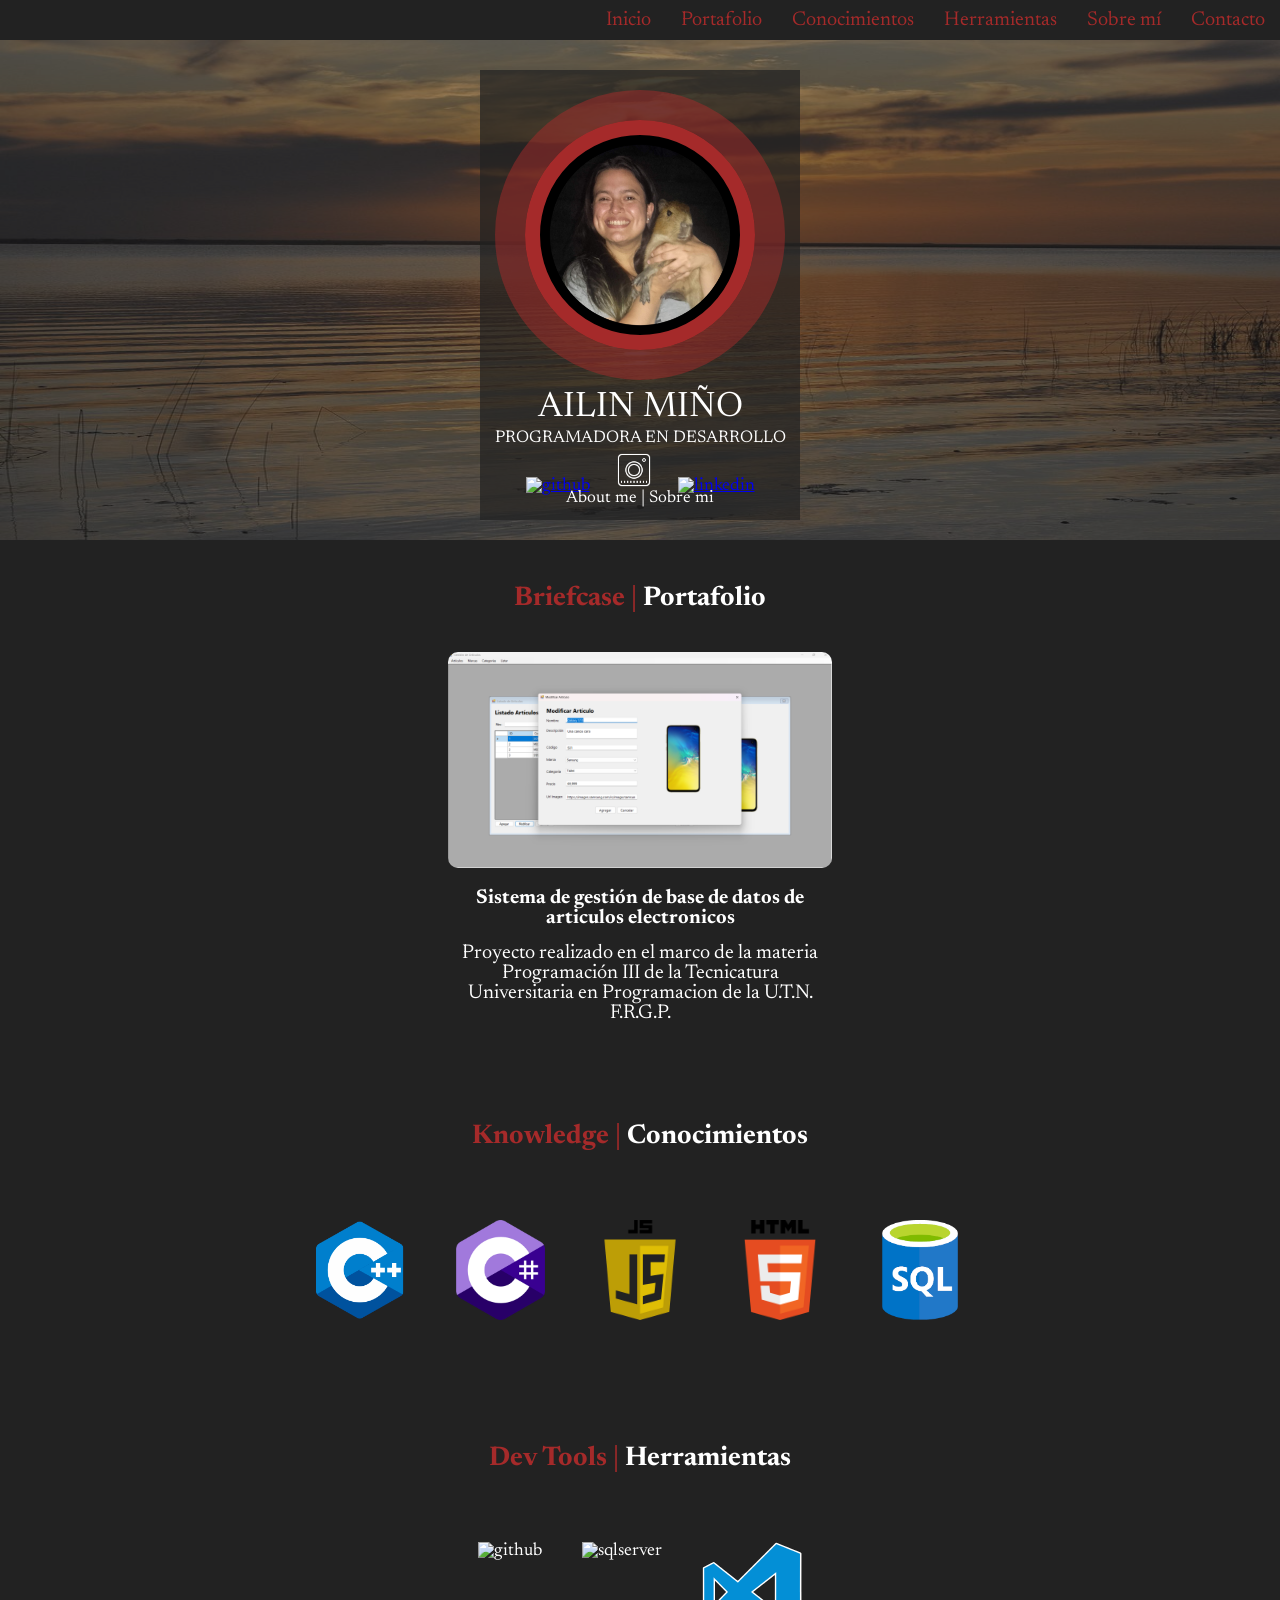
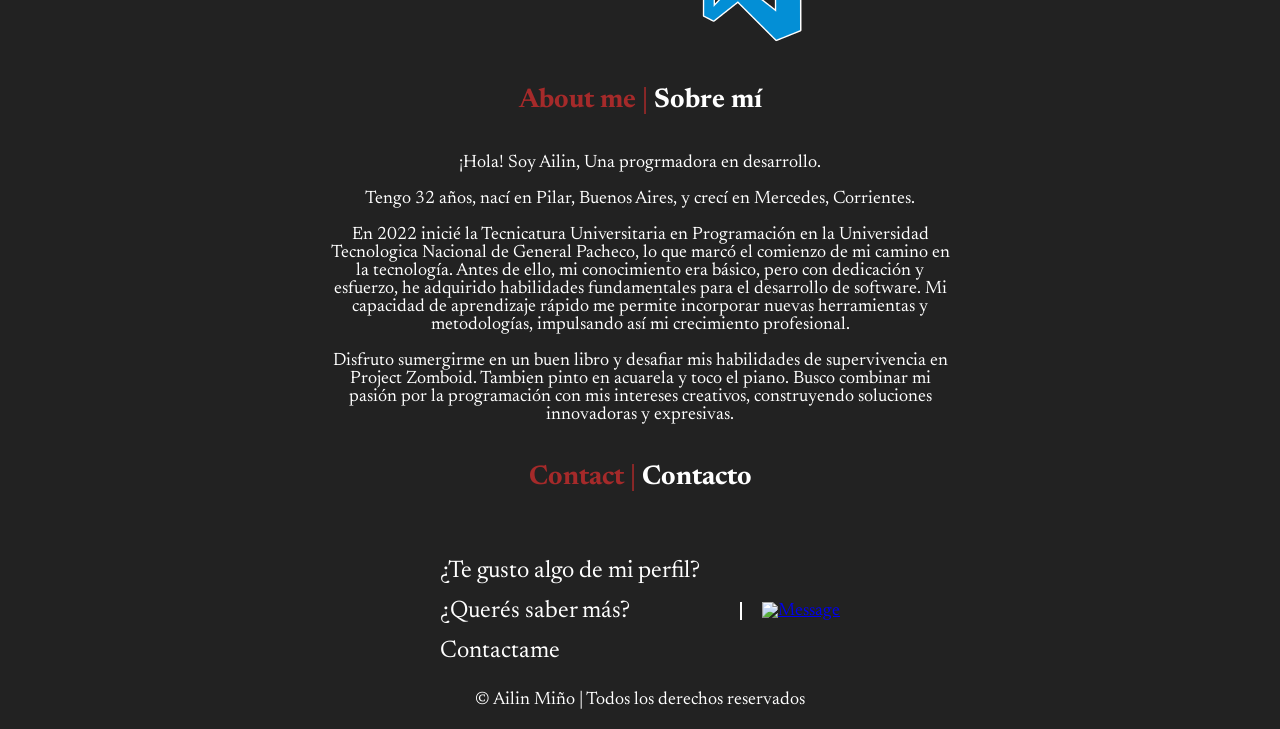
==== index.html @ 25ac1e8b "cambio de nombre" ====
<!DOCTYPE html>
<html lang="en">
<head>
    <meta charset="UTF-8">
    <meta name="viewport" content="width=device-width, initial-scale=1.0">
    <link rel="icon" href="https://cdn-icons-png.flaticon.com/128/1066/1066622.png">
    <title>Portfolio de Ailin.- </title><!--solapa del navegador web-->
    <link rel="stylesheet" href="style.css">
    <link rel="preconnect" href="https://fonts.googleapis.com">
    <link rel="preconnect" href="https://fonts.gstatic.com" crossorigin>
    <link href="https://fonts.googleapis.com/css2?family=Newsreader:ital,opsz,wght@0,6..72,200..800;1,6..72,200..800&display=swap" rel="stylesheet">

</head>
<body>
    <!-------------------------------------HEADER-------------------------------------> 
   <header><!--NAVBAR-->
    <div class="navbar"> <!--navbar-->
      <nav><!--MENU-->
           <ul>
               <li><a href="#">Inicio</a></li>
               <li><a href="#briefcase">Portafolio</a></li>
               <li><a href="#Lenguajes">Conocimientos</a></li>
               <li><a href="#Herramientas">Herramientas</a></li>
               <li><a href="#About">Sobre mí</a></li>
               <li><a href="#Contacto">Contacto</a></li>
           </ul>
      </nav> <!--MENU-->
   </div><!--navbar-->
   </header><!--NAVBAR-->
   <!-------------------------------------HEADER-------------------------------------> 
   <!-------------------------------------INICIO-------------------------------------> 
    <section>
    <div class="hero"> <!--hero-->
        
        <img src="atardecer.jpg" alt="atardecerenlosesteros"><!--fondo del inicio-->
    </div><!--hero-->

    <div class="profile">
        <div class="square"></div> <!--cuadrado contenedor-->
        <div class="circle-trans"></div><!--borde de foto-->
        <div class="circle"></div><!--borde de foto-->
        <div class="profile-img"><img width="200px" src="Ailinconuncarpinchobebe.jpeg"></div><!--foto de perfil-->
        
        <div class="square-text-1">AILIN MIÑO</div>
        
        <div class="square-text-2"><span>PROGRAMADORA EN DESARROLLO</span></div>
        
        <div class="contact-icon">
            <a href="https://github.com/Ailinmino" target="_blank"><img src="https://img.icons8.com/ios7/600/FFFFFF/github.png" alt="github"></a>
            <a href="https://www.instagram.com/daiana.ailin/?next=%2F" target="_blank"><img src="instagram.png" alt="instagram"></a>
            <a href="https://www.linkedin.com/in/daiana-ailin-mi%C3%B1o-594522207/" target="_blank"><img src="https://img.icons8.com/ios7/600/FFFFFF/linkedin.png" alt="linkedin"></a>
            
        </div>

        <div class="square-text-3"><a href="#about-me"><span>About me |</span> Sobre mi </a></div>

    </div>
    </section>
    <!-------------------------------------INICIO-------------------------------------> 
     
    <!-------------------------------------PORTAFOLIO-------------------------------------> 
   <section class="briefcase" id="briefcase">
        <div class="briefcase-section">
            <h2><span>Briefcase |</span> Portafolio</h2>
            <div class="briefcase-grid">
                <div><img src="primerproyecto (4).png" alt="miprimerproyecto"></div>
                <h3>Sistema de gestión de base de datos de articulos electronicos</h3>
                <p>Proyecto realizado en el marco de la materia Programación III de la Tecnicatura Universitaria en Programacion de la U.T.N. F.R.G.P.</p>
            </div>

        </div>

   </section>
    <!-------------------------------------PORTAFOLIO-------------------------------------> 
    
    <!-------------------------------------CONOCIMIENTOS-------------------------------------> 
    <section class="Lenguajes" id="Lenguajes">
        <div class="language-section">
            <h2><span>Knowledge |</span> Conocimientos</h2>
        <div class="portfolio-languages">
          <div class="language-icon" data-tooltip="C++">
            <img src="c++.png" alt="C++">
          </div>
          <div class="language-icon" data-tooltip="C#">
            <img src="c.png" alt="C#">
          </div>
          <div class="language-icon" data-tooltip="JAVA SCRIPT">
            <img src="js.png" alt="JavaScript">
          </div>
          <div class="language-icon" data-tooltip="HTML5">
            <img src="html.png" alt="HTML5">
          </div>
          <div class="language-icon" data-tooltip="SQL">
            <img src="sql.png" alt="Sql">
          </div>
        </div>
      </section>
    <!-------------------------------------CONOCIMIENTOS-------------------------------------> 

    <!-------------------------------------HERRAMIENTAS-------------------------------------> 
    <section class="Herramientas" id="Herramientas">
        <div class="tools-section">
            <h2><span>Dev Tools |</span> Herramientas</h2>
            <div class="portfolio-tools">
                <div class="tools-icon" data-tooltip="github">
                  <img src="https://img.icons8.com/ios7/600/FFFFFF/github.png" alt="github">
                </div>
                <div class="tools-icon" data-tooltip="sqlserver">
                    <img src="https://nicovyv.github.io/Portfolio/img/servidor-sql.png" alt="sqlserver">
                  </div>
                  <div class="tools-icon" data-tooltip="VSC">
                    <img src="VSC.png" alt="VSC">
                  </div>
            </div>
        </div>
    <!-------------------------------------HERRAMIENTAS-------------------------------------> 

    <!-------------------------------------SOBRE-MI-------------------------------------> 
    <section class="About" id="About">
      <h2><span>About me |</span> Sobre mí</h2>
          <div class="about.info"><!--texto soobre mi-->
            <p> ¡Hola! Soy Ailin, Una progrmadora en desarrollo.</p> 
            <P><br>Tengo 32 años, nací en Pilar, Buenos Aires, y crecí en Mercedes, Corrientes.</P> 
            <p><br>En 2022 inicié la Tecnicatura Universitaria en Programación en la Universidad Tecnologica Nacional de General Pacheco, lo que marcó el comienzo de mi camino en la tecnología. Antes de ello, mi conocimiento era básico, pero con dedicación y esfuerzo, he adquirido habilidades fundamentales para el desarrollo de software. Mi capacidad de aprendizaje rápido me permite incorporar nuevas herramientas y metodologías, impulsando así mi crecimiento profesional. </p>
            <P><br>Disfruto sumergirme en un buen libro y desafiar mis habilidades de supervivencia en Project Zomboid. Tambien pinto en acuarela y toco el piano. Busco combinar mi pasión por la programación con mis intereses creativos, construyendo soluciones innovadoras y expresivas.
            </P> <!--BR es para que haya un salto entre parrafo y parrafo-->
          </div>
    </section>
    <!-------------------------------------SOBRE-MI-------------------------------------> 

    <!-------------------------------------CONTACTO-------------------------------------> 
    <section class="Contacto" id="Contacto">
      <h2><span>Contact |</span> Contacto</h2>
      <div class="contact-flex">
        <div class="saber-mas">
          <p>¿Te gusto algo de mi perfil?</p>
          <p>¿Querés saber más?</p>
          <p>Contactame</p>
        </div>

        <div class="social">
          <a href="#Contacto" class="abrir-modal" data-modal-id="message"><img src="https://img.icons8.com/win10/512/FFFFFF/gmail.png" alt="Message"></a>
        </div>
      </div>
    </section>
    <!-------------------------------------CONTACTO-------------------------------------> 

    <!-------------------------------------FORMULARIO-------------------------------------> 
    <div id="message" class="eins-modal" data-options="openTransition: expandIn; openDuration: 200;">
      <div class="eins-modal-content">
          <div class="eins-modal-close">x</div>
          <form  class="form"action="https://formspree.io/f/xvgazybp"method="POST">
              <label>Tu Correo Electrónico:
              <input type="email" name="_replyto">
              </label>
  
              <label>Tu Mensaje:
              <textarea name="message"></textarea>
              </label>
              <button type="submit">Enviar</button>
          </form>
      </div>
  </div>
  <script>
    document.querySelectorAll('.abrir-modal').forEach(link => {
      link.addEventListener('click', function (e) {
        e.preventDefault(); // Previene el salto de página
        const modalId = this.getAttribute('data-modal-id');
        const modal = document.getElementById(modalId);
        if (modal) {
          modal.style.display = 'flex'; // O 'block', según tu CSS
        }
      });
    });
  
    // Cerrar el modal al hacer clic en el fondo o en el botón de cerrar
    document.querySelectorAll('.eins-modal').forEach(modal => {
      const closeBtn = modal.querySelector('.eins-modal-close');
  
      if (closeBtn) {
        closeBtn.addEventListener('click', () => {
          modal.style.display = 'none';
        });
      }
  
      window.addEventListener('click', e => {
        if (e.target === modal) {
          modal.style.display = 'none';
        }
      });
    });
  </script>

    <!-------------------------------------FORMULARIO-------------------------------------> 

    
  </body>
<!-------------------------------------FOOTER------------------------------------->
<footer>
  <p>© Ailin Miño | Todos los derechos reservados</p>

</footer>
<!-------------------------------------FOOTER------------------------------------->
</html>
---- style.css ----
*{
    box-sizing: border-box;
    padding: 0;
    margin: 0;
}

/*PALETA DE COLORES*/
:root{
    --primary:brown;
    --secondary:white;
    --secondary-light:rgb(173, 173, 173);
    --dark1:#222222;
    --dark2:#050505;
    
}

header{
    background-color: var(--dark1);
    position: sticky;
    top: 0;
    z-index: 30;
    padding: 10px 0;
}

body{
    /*FUENTE DE TEXTO*/
    font-size: 18px;
    font-family: 'Newsreader', sans-serif;
    color: var(--secondary);

    /*COLOR POR DEFECTO*/
    background-color: var(--dark1);

}

/*BARRA SUPERIOR - MENU*/
.navbar{
    display: flex;/*Organizador*/
    justify-content: flex-end; /*alineacion derecha*/
    position: sticky;
    top: 0;
    z-index: 40;

}

.navbar ul{
    display: flex;
    list-style: none;/*elimina la lista del menu*/
   

}

.navbar a{
    font-size: 20px; /*cambio tamaño de letra del menu*/
    padding: 15px; /*separacion items menu*/
    text-decoration: none;/*saca subrayado*/
    color: brown;
    
}

/*INICIO*/
.hero{
    background-color: var(--dark1);
    position: relative;/*posicionamos la imagen para encuadrar los otros elementos*/
}

.hero img {
    width: 100%;/*% de tamaño que ocupa en la pantalla*/
    height: 500px;/*alto de imagen*/
    opacity: 0.5;/*opacidad de la img*/

}

/*circle profile*/
.profile div{
    position: absolute;/*posiciona los div dentro de la imagen*/
}

.profile{/*conjunto de elemtos del perfil*/
    display: flex;
    justify-content: center;

}

.square{ /*posiciona el cuadrado contenedor*/
    width: 320px;
    height: 450px;
    background-color: var(--dark1);
    opacity: 0.7;
    z-index: 10;
    top: 70px;

}

.circle-trans{/*circulo perfil*/
    width: 290px;
    height: 290px;
    border-radius: 50%;
    border: solid 30px var(--primary);
    opacity: .5;
    z-index: 19;
    top: 90px;

}

.circle{/*circulo perfil*/
    width: 230px;
    height: 230px;
    border-radius: 50%;
    border: solid 15px var(--primary);
    z-index: 21;
    top: 120px;

}

.profile-img img{/*imagen propiamente dicha*/
    width: 202px;
    height: 202px;
    border-radius: 50%;

}

.profile-img{
    top: 134px;
    z-index: 20;

}

.square-text-1{ /*nombre*/
    font-size: 35px;
    color: var(--secondary);
    top: 390px;
    z-index: 11;

}

.square-text-2{/*que hago*/
    font-size: 17px;
    color: var(--secondary);
    top: 430px;
    z-index: 11;
    
}

/*INICIO*/
.square-text-3{/*sobre mi*/
    font-size: 17px;
    color: var(--secondary);
    top: 490px;
    z-index: 11;
}

.square-text-3 a{
    color: var(--secondary);
    text-decoration: none;
}

.contact-icon{
    top: 450px;
    z-index: 11;

}

.contact-icon img{
    width: 40px; /*tamaño de icono*/
    margin: 0 10px; /*espacio entre iconos*/
}

/*MOVIMIENTO DE LOS ICONOS*/
.contact-icon img:hover{ 
    transform: scale(1.3);

}
.navbar a:hover{
    border-bottom: var(--primary) solid;
    color:aliceblue;
}

.square-text-3:hover{
    border-bottom: var(--primary) solid;
    span{
        color: var(--primary);
    }
}

.briefcase-grid img:hover{
    transform: scale(1.1);
}

/*PORTAFOLIO*/
.briefcase-section span{
    color: var(--primary);
  }

.briefcase-section h2{
    padding: 40px;
    text-align: center;
}

.briefcase-grid{
    grid-template-columns: repeat(auto-fit, minmax(290px,auto));/*ajusta lam cant de imagenes al ancho de pantalla*/
    gap: 15px; /*le dejo el margen para cuando agregue mas proyectos*/
    width: 30%;
    margin: 0 auto;
    display: flex;
    flex-direction: column;
    align-items: center;
    text-align: center;
}

.briefcase-grid img{
    width: 100%;
    border-radius: 10px;
    transition: transform 0.02s ease;/*para que se mueva lento al poner el cursor */
}

.briefcase-grid h3{
    font-size: 20px;
    color: var(--secondary);
    text-align: center;
    
}

.briefcase-grid p{
    font-size: 20px;
    color: var(--secondary);
    text-align: center;
}

/*LENGUAJES*/
.Lenguajes span{
    color: var(--primary);
  }

.Lenguajes {
    text-align: center;
    padding: 20px;
    margin-top: 40px;
  }
  
  .Lenguajes h2 {
    padding: 40px;
    text-align: center;
  }
  
  
  .portfolio-languages {
    display: flex;
    flex-wrap: wrap;
    justify-content: center;
    gap: 40px;
    margin-top: 30px;
  }
  
  /*iconos*/
  .language-icon {
    position: relative;
    display: inline-block;
  }
  
  
  .language-icon:hover::after {
    opacity: 1;
  }
  
  .language-icon img {
    width: 100px;
    height: 100px;
    object-fit: contain;
    transition: transform 0.3s ease;
  }
  
  .language-icon img:hover {
    transform: scale(1.3); /* Agranda el icono al pasar el mouse */
  }
  

  /*HERRAMIENTAS*/
  .Herramientas span{
    color: var(--primary);
  }

  .Herramientas {
    text-align: center;
    padding: 20px;
    margin-top: 40px;
  }
  
  .Herramientas h2 {
    padding: 40px;
    text-align: center;
  }

  .portfolio-tools {
    display: flex;
    flex-wrap: wrap;
    justify-content: center;
    gap: 40px;
    margin-top: 30px;
  }

  .tools-icon {
    position: relative;
    display: inline-block;
  }
  
  
  .tools-icon:hover::after {
    opacity: 1;
  }
  
  .tools-icon img {
    width: 100px;
    height: 100px;
    object-fit: contain;
    transition: transform 0.3s ease;
  }
  
  .tools-icon img:hover {
    transform: scale(1.3); /* Agranda el icono al pasar el mouse */
  }

  /*SOBRE MI*/
  .About span{
    color: var(--primary);
  }

  .About p{
    font-size: 1.5 rem;
    width: 50%;
    margin: 0 auto;
    line-height: 2.5 rem;
  }


  /*CONTACTO*/
 .Contacto span{
    color: var(--primary);
  }

  .contact-flex {
    display: flex;
    justify-content: center;
    align-items: center;
    width: 90%;
    max-width: 1200px;
    margin: 0 auto;
    padding: 20px 0;
    gap: 40px;
  }
  
  .saber-mas {
    color: white;
    font-size: 1.5rem;
    line-height: 2.5rem;
    text-align: left;
    word-wrap: break-word;
    white-space: normal;
  }
  
  .social {
    display: flex;
    flex-direction: column;
    align-items: center;
    gap: 20px;
    padding-left: 20px;
    border-left: 2px solid white;
  }
  
  .social img {
    width: 100px;
    transition: transform 0.3s ease;
  }
  
  .social img:hover {
    transform: scale(1.3);
  }

  /*FORMULARIO*/
/*modal oculto*/
.eins-modal {
    display: none;
    position: fixed;
    top: 0;
    left: 0;
    width: 100%;
    height: 100%;
    background: rgba(0, 0, 0, 0.7);
    z-index: 999;
    justify-content: center;
    align-items: center;
  }
  
  .eins-modal-content {
    position: relative;
    background: var(--dark1);
    padding: 20px;
    border-radius: 10px;
    max-width: 500px;
    width: 90%;
  }
  
  .eins-modal-close {
    position: absolute;
    top: 10px;
    right: 15px;
    font-size: 2rem;
    color: var(--primary);
    cursor: pointer;
    z-index: 1001;
    transition: transform 0.2s ease;
    font-weight: bold;
  }
  
  .eins-modal-close:hover {
    transform: scale(1.2);
   }

  /*formulario*/

  form {
    max-width: 400px;
    display: flex;
    flex-direction: column;
    margin: 0 auto;
}

.form>label>input {
    background-color: var(--dark1);
    border-radius: 10px;
    padding: 10px 60px;
    color: var(--secondary);
    outline:none;
    opacity: .7;
    width: 100%;
}
.form>label>textarea {
    background-color: var(--dark1);
    border-radius: 10px;
    padding: 50px;
    color: var(--secondary);
    outline: none;
    opacity: .7;
    width: 100%;
}
label {
    padding: 5px;
    color: var(--primary);
}
.form>button {
    background-color: var(--primary);
    color: var(--secondary);
    border-radius: 10px;
    padding: 10px;
    font-family: 'Newsreader', sans-serif;

}


  /*FOOTER*/
  .footer {
    text-align: center;
  }
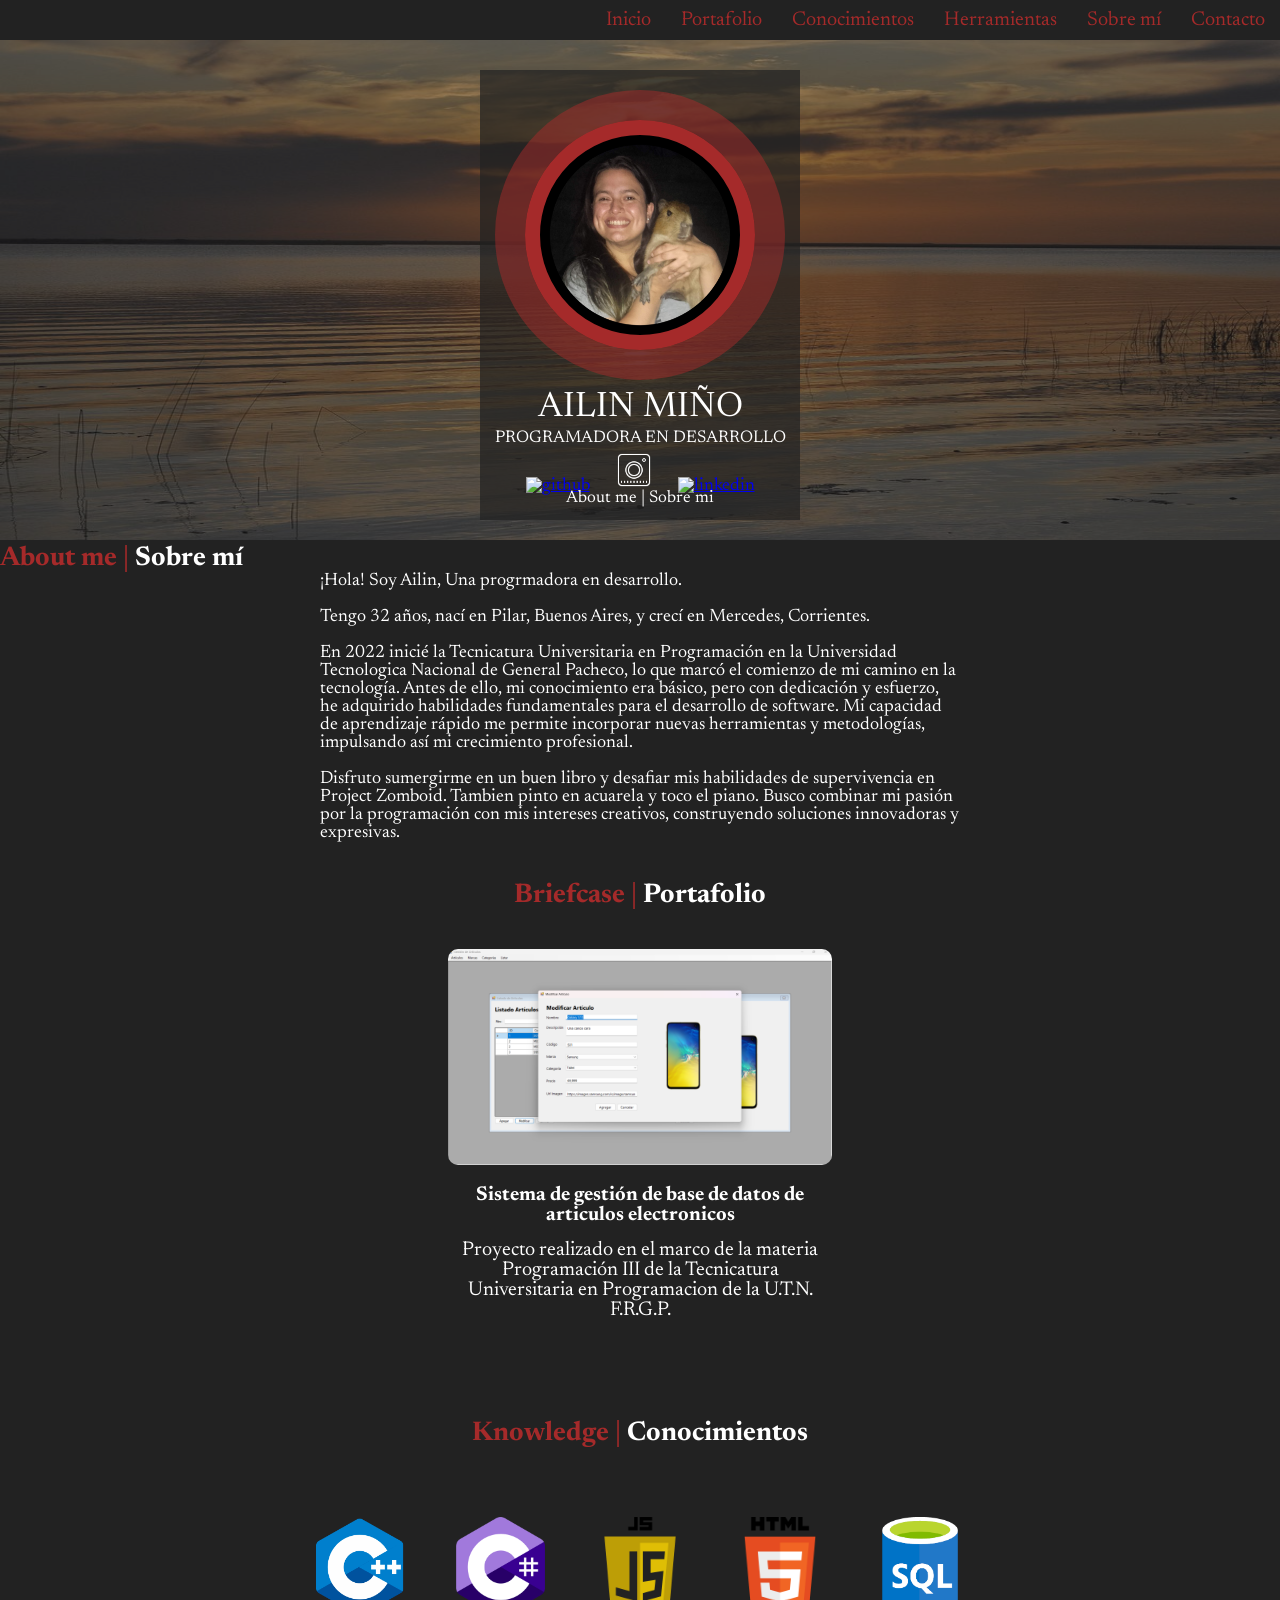
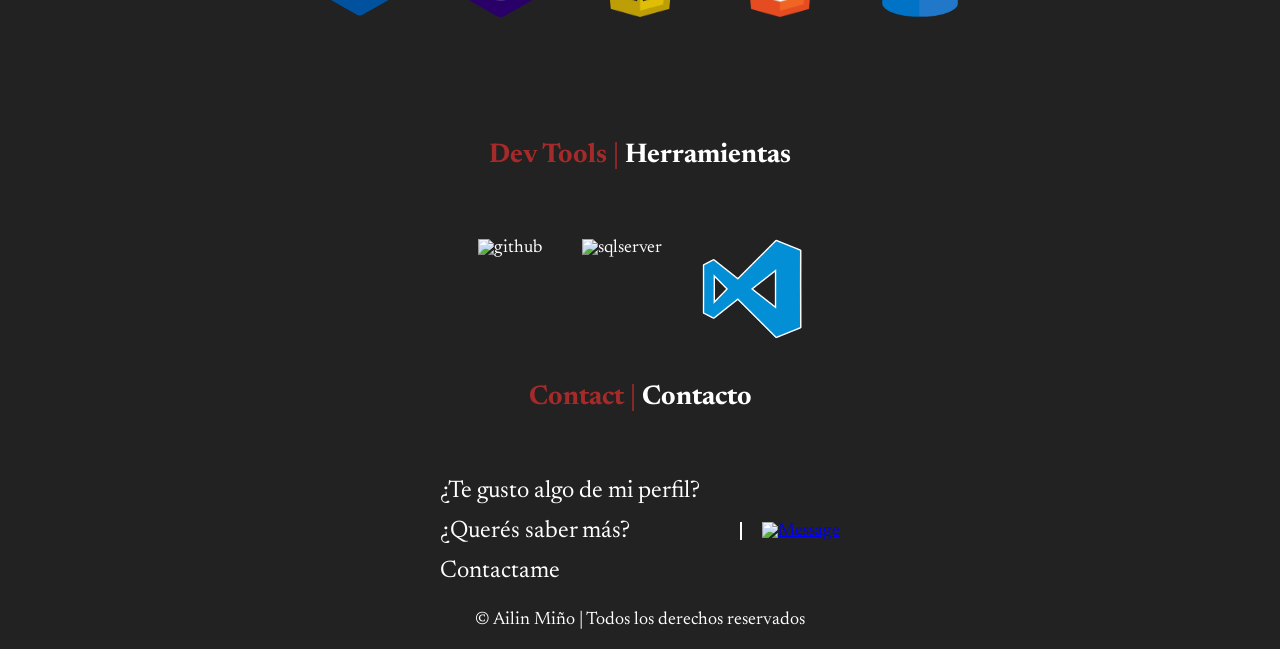
==== commit 1f818cf0: "Update index.html" ====
--- a/index.html
+++ b/index.html
@@ -53,17 +53,29 @@
         </div>
 
         <div class="square-text-3"><a href="#about-me"><span>About me |</span> Sobre mi </a></div>
-
-    </div>
+        
+      </div>
     </section>
     <!-------------------------------------INICIO-------------------------------------> 
+    <!-------------------------------------SOBRE-MI-------------------------------------> 
+    <section class="About" id="About">
+      <h2><span>About me |</span> Sobre mí</h2>
+          <div class="about.info"><!--texto soobre mi-->
+            <p> ¡Hola! Soy Ailin, Una progrmadora en desarrollo.</p> 
+            <P><br>Tengo 32 años, nací en Pilar, Buenos Aires, y crecí en Mercedes, Corrientes.</P> 
+            <p><br>En 2022 inicié la Tecnicatura Universitaria en Programación en la Universidad Tecnologica Nacional de General Pacheco, lo que marcó el comienzo de mi camino en la tecnología. Antes de ello, mi conocimiento era básico, pero con dedicación y esfuerzo, he adquirido habilidades fundamentales para el desarrollo de software. Mi capacidad de aprendizaje rápido me permite incorporar nuevas herramientas y metodologías, impulsando así mi crecimiento profesional. </p>
+            <P><br>Disfruto sumergirme en un buen libro y desafiar mis habilidades de supervivencia en Project Zomboid. Tambien pinto en acuarela y toco el piano. Busco combinar mi pasión por la programación con mis intereses creativos, construyendo soluciones innovadoras y expresivas.
+            </P> <!--BR es para que haya un salto entre parrafo y parrafo-->
+          </div>
+    </section>
+    <!-------------------------------------SOBRE-MI-------------------------------------> 
      
     <!-------------------------------------PORTAFOLIO-------------------------------------> 
    <section class="briefcase" id="briefcase">
         <div class="briefcase-section">
             <h2><span>Briefcase |</span> Portafolio</h2>
             <div class="briefcase-grid">
-                <div><img src="primerproyecto (4).png" alt="miprimerproyecto"></div>
+              <div><img src="primerproyecto (4).png" alt="miprimerproyecto"></div>
                 <h3>Sistema de gestión de base de datos de articulos electronicos</h3>
                 <p>Proyecto realizado en el marco de la materia Programación III de la Tecnicatura Universitaria en Programacion de la U.T.N. F.R.G.P.</p>
             </div>
@@ -115,18 +127,6 @@
         </div>
     <!-------------------------------------HERRAMIENTAS-------------------------------------> 
 
-    <!-------------------------------------SOBRE-MI-------------------------------------> 
-    <section class="About" id="About">
-      <h2><span>About me |</span> Sobre mí</h2>
-          <div class="about.info"><!--texto soobre mi-->
-            <p> ¡Hola! Soy Ailin, Una progrmadora en desarrollo.</p> 
-            <P><br>Tengo 32 años, nací en Pilar, Buenos Aires, y crecí en Mercedes, Corrientes.</P> 
-            <p><br>En 2022 inicié la Tecnicatura Universitaria en Programación en la Universidad Tecnologica Nacional de General Pacheco, lo que marcó el comienzo de mi camino en la tecnología. Antes de ello, mi conocimiento era básico, pero con dedicación y esfuerzo, he adquirido habilidades fundamentales para el desarrollo de software. Mi capacidad de aprendizaje rápido me permite incorporar nuevas herramientas y metodologías, impulsando así mi crecimiento profesional. </p>
-            <P><br>Disfruto sumergirme en un buen libro y desafiar mis habilidades de supervivencia en Project Zomboid. Tambien pinto en acuarela y toco el piano. Busco combinar mi pasión por la programación con mis intereses creativos, construyendo soluciones innovadoras y expresivas.
-            </P> <!--BR es para que haya un salto entre parrafo y parrafo-->
-          </div>
-    </section>
-    <!-------------------------------------SOBRE-MI-------------------------------------> 
 
     <!-------------------------------------CONTACTO-------------------------------------> 
     <section class="Contacto" id="Contacto">
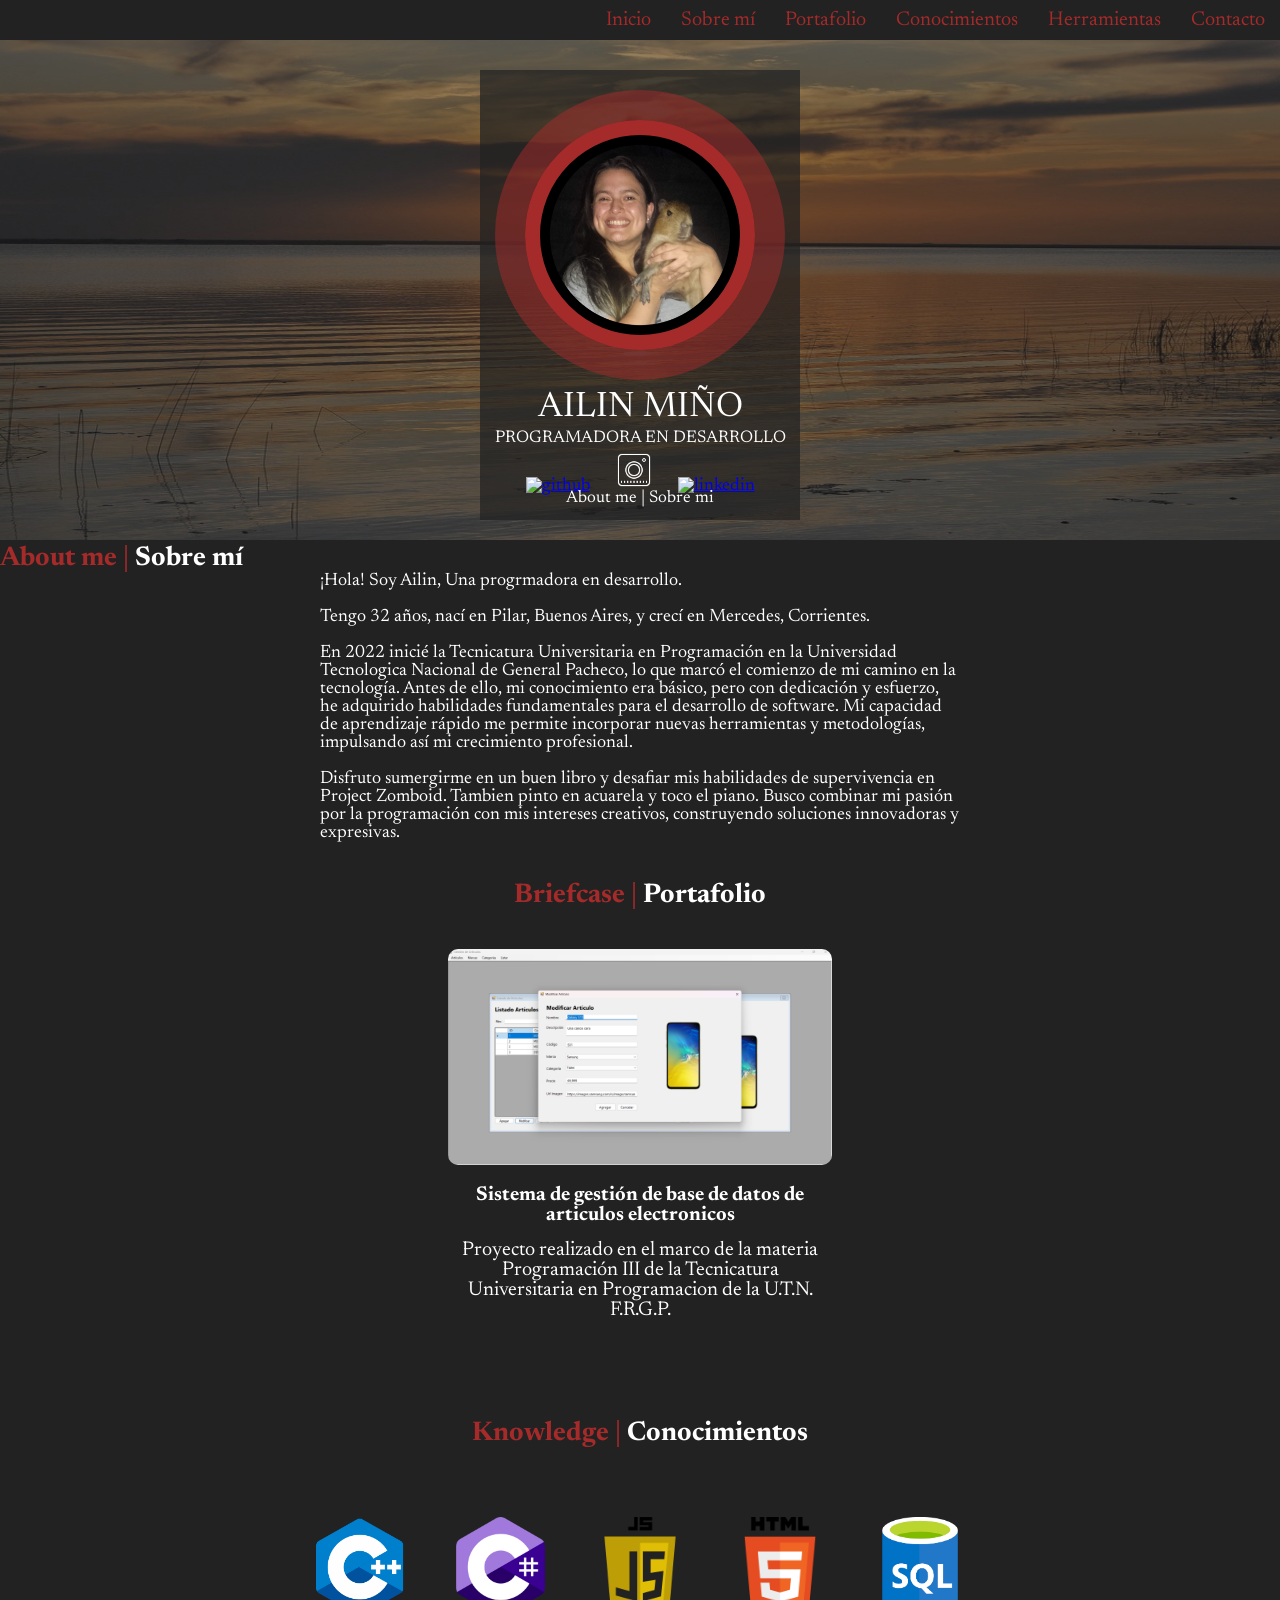
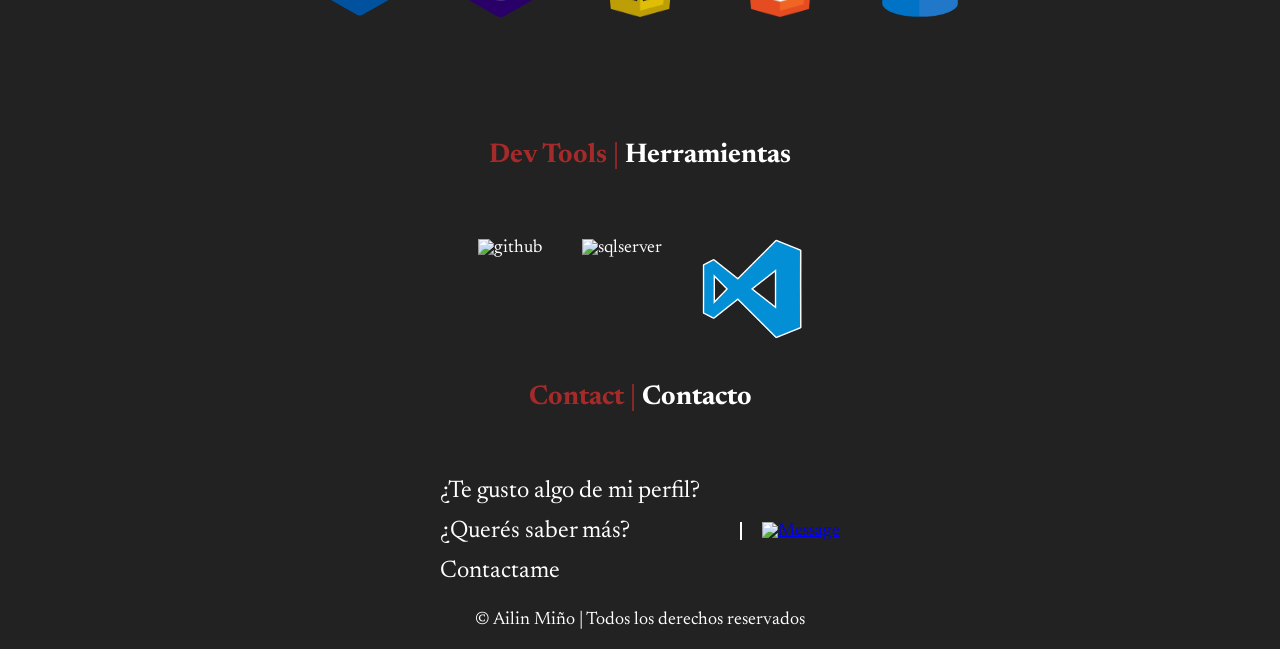
==== commit 2812bcc5: "Update index.html" ====
--- a/index.html
+++ b/index.html
@@ -18,10 +18,10 @@
       <nav><!--MENU-->
            <ul>
                <li><a href="#">Inicio</a></li>
+               <li><a href="#About">Sobre mí</a></li>
                <li><a href="#briefcase">Portafolio</a></li>
                <li><a href="#Lenguajes">Conocimientos</a></li>
                <li><a href="#Herramientas">Herramientas</a></li>
-               <li><a href="#About">Sobre mí</a></li>
                <li><a href="#Contacto">Contacto</a></li>
            </ul>
       </nav> <!--MENU-->
--- a/style.css
+++ b/style.css
@@ -323,6 +323,7 @@
   /*SOBRE MI*/
   .About span{
     color: var(--primary);
+    justify-content: center;
   }
 
   .About p{
